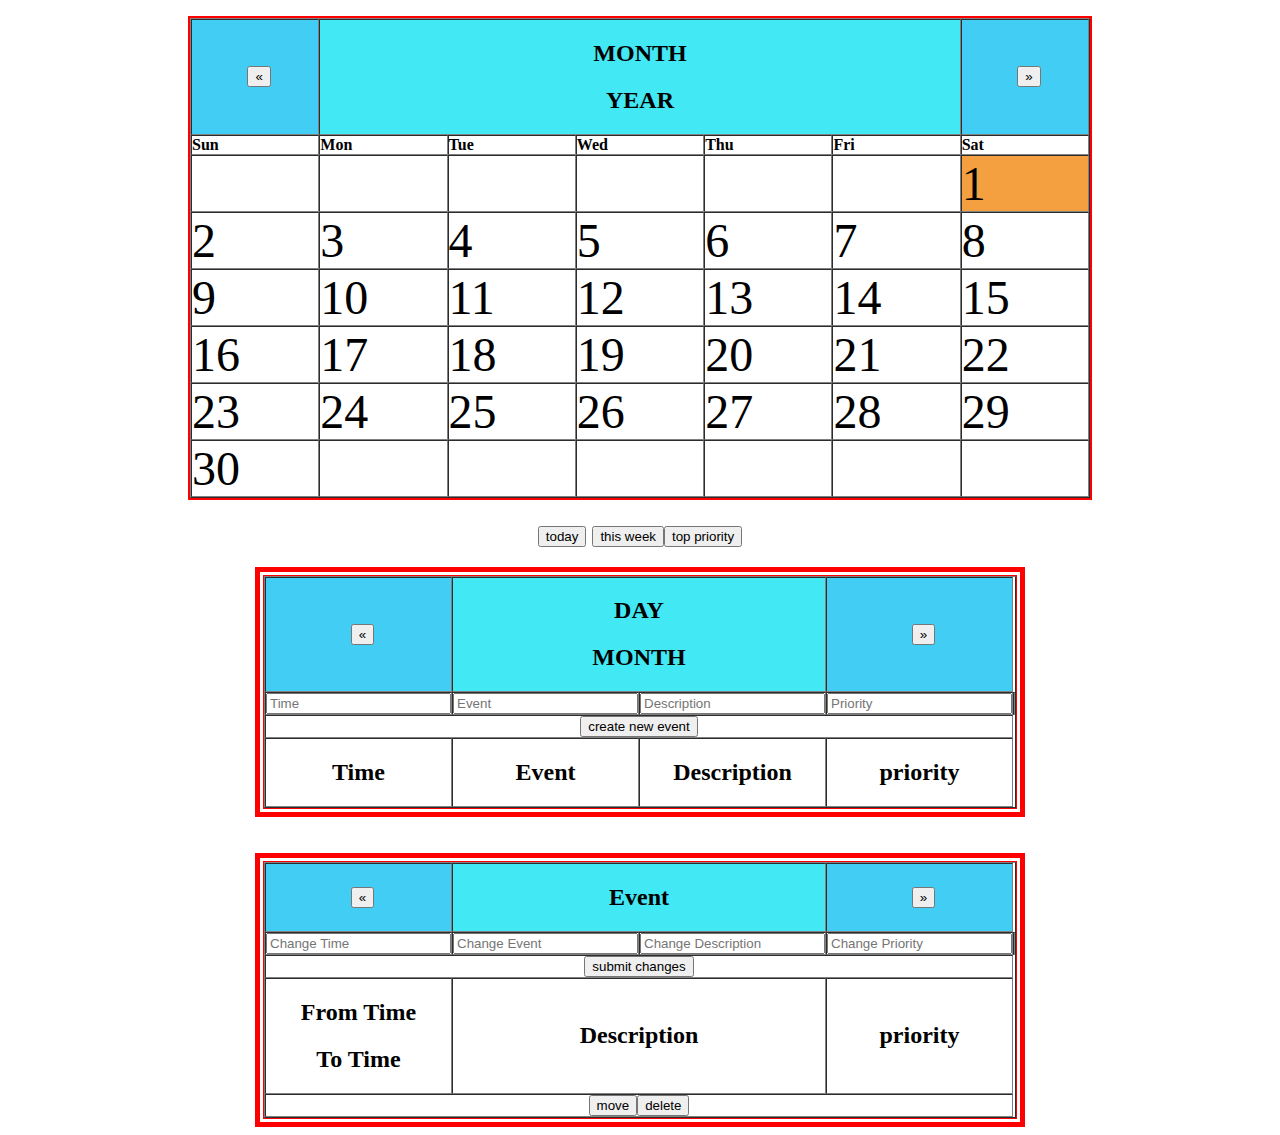
==== index.html @ e5d549a8 "Merge branch 'master' of github.com:rgarza7/carpediem_frontend" ====
<!DOCTYPE html>
<html lang="en" dir="ltr">
  <head>
    <meta charset="utf-8">
    <title>CarpeDiem</title>
    <script src="src/index.js" charset="utf-8"></script>
  </head>
    <ul id="events">
    </ul>
  </head>
  <body>

  </body>
</html>

<table border='1'  bordercolor='red' cellspacing='0' cellpadding='0' align=center >
  <tr>
    <td>
      <table cellspacing='0' cellpadding='0' align=center  border='1' width='900'>
        <td  align=center bgcolor='#41cdf4'>  
          <button id = "back">«</button>
        </td>
        <td colspan=5 align=center bgcolor='#42e8f4'>
          <font size='3'>
            <h2 id = "month">MONTH</h2>
            <h2 id = "year">YEAR</h2>
        </td>
        <td  align=center bgcolor='#41cdf4'> 
          <button id = "forward">»</button>
        </td>
  </tr>

      <tr>
        <td>
          <font size='3'>
            <b>Sun</b>
          </font>
        </td>
        <td>
          <font size='3' >
            <b>Mon</b>
          </font>
        </td>
        <td>
          <font size='3'>
            <b>Tue</b>
          </font>
        </td>
        <td>
          <font size='3'>
            <b>Wed</b>
          </font>
        </td>
        <td>
          <font size='3'>
            <b>Thu</b>
          </font>
        </td>
        <td>
          <font size='3'>
            <b>Fri</b>
          </font>
        </td>
        <td>
          <font size='3'>
            <b>Sat</b>
          </font>
        </td>
      </tr>
      <tr>
        <td valign=top id = "first_sunday">
          <font size='50'> <br></font>
        </td>
        <td valign=top id = "first_monday"> 
          <font size='50'> <br></font>
        </td>
        <td valign=top id = "first_tuesday"> 
          <font size='50'> <br></font>
        </td>
        <td valign=top id = "first_wednesday"> 
          <font size='50'> <br></font>
        </td>
        <td valign=top id = "first_thursday">
          <font size='50'> <br></font>
        </td>
        <td valign=top id = "first_friday"> 
          <font size='50'> <br></font>
        </td>
        <td valign=top id = "first_saturday" bgcolor='#f4a041'>
          <font size='50'>1 <br></font>
        </td>
      </tr><tr>
        <td valign=top id = "second_sunday">
          <font size='50'>2 <br></font>
        </td>
        <td valign=top id = "second_monday">
          <font size='50'>3 <br></font>
        </td>
        <td valign=top id = "second_tuesday">
          <font size='50'>4 <br></font>
        </td>
        <td valign=top id = "second_wednesday">
          <font size='50'>5 <br></font>
        </td>
        <td valign=top id = "second_thursday">
          <font size='50'>6 <br></font>
        </td>
        <td valign=top id = "second_friday">
          <font size='50'>7 <br></font>
        </td>
        <td valign=top id = "second_saturday">
          <font size='50'>8 <br></font>
        </td>
      </tr>
      <tr>
        <td valign=top id = "third_sunday">
          <font size='50'>9<br></font>
        </td>
        <td valign=top id = "third_monday">
          <font size='50'>10 <br></font>
        </td>
      <td valign=top id = "third_tuesday">
        <font size='50'>11 <br></font>
        </td>
      <td valign=top id = "third_wednesday">
        <font size='50'>12 <br></font>
        </td>
      <td valign=top id = "third_thursday">
        <font size='50'>13 <br></font>
        </td>
      <td valign=top id = "third_friday">
        <font size='50'>14 <br></font>
        </td>
      <td valign=top id = "third_saturday">
        <font size='50'>15 <br></font>
        </td>
      </tr><tr>
        <td valign=top id = "fourth_sunday">
          <font size='50'>16<br></font>
        </td>
        <td valign=top id = "fourth_monday">
          <font size='50'>17 <br></font>
        </td>
        <td valign=top id = "fourth_tuesday">
          <font size='50'>18 <br></font>
        </td>
        <td valign=top id = "fourth_wednesday">
          <font size='50'>19 <br></font>
        </td>
        <td valign=top id = "fourth_thursday">
          <font size='50'>20 <br></font>
        </td>
        <td valign=top id = "fourth_friday">
          <font size='50'>21 <br></font>
        </td>
        <td valign=top id = "fourth_saturday">
          <font size='50'>22 <br></font>
        </td>
      </tr><tr>
        <td valign=top id = "fifth_sunday">
          <font size='50'>23 <br></font>
        </td>
        <td valign=top id = "fifth_monday">
          <font size='50'>24 <br></font>
        </td>
        <td valign=top id = "fifth_tuesday">
          <font size='50'>25 <br></font>
        </td>
        <td valign=top id = "fifth_wednesday">
          <font size='50'>26 <br></font>
        </td>
        <td valign=top id = "fifth_thursday">
          <font size='50'>27 <br></font>
        </td>
        <td valign=top id = "fifth_friday">
          <font size='50'>28 <br></font>
        </td>
        <td valign=top id = "fifth_saturday">
          <font size='50'>29 <br></font>
        </td>
      </tr>
      <tr>
        <td valign=top id = "sixth_sunday">
          <font size='50'>30 <br></font>
        </td>
        <td valign=top id = "sixth_monday">
        </td>
        <td valign=top id = "sixth_tuesday">
        </td>
        <td valign=top id = "sixth_wednesday">
        </td>
        <td valign=top id = "sixth_thursday">
        </td>
        <td valign=top id = "sixth_friday">
        </td>
        <td valign=top id = "sixth_saturday">
        </td>
      </tr>
      </table>
    </td>
  </tr>
</table>

<div align=center>
  <h2><button>today</button> <button>this week</button><button>top priority</button></h2>
  </div>

<!-- Day Table -->
<table border='5'  bordercolor='red' cellspacing='3' cellpadding='0' align=center >
  <tr>
    <td>
      <table cellspacing='0' cellpadding='0' align=center  border='1' width='500'>
        <td  align=center bgcolor='#41cdf4'>  
          <button>«</button>
        </td>
        <td colspan=3 align=center bgcolor='#42e8f4'>
          <font size='3'>
            <h2>DAY</h2>
            <h2>MONTH</h2>
        </td>
        <td  align=center bgcolor='#41cdf4'> 
          <button>»</button>
        </td>
   </tr>
   <form action="submit">
      <td> <input type="text" placeholder="Time">
      </input>
      </td>
      <td colspan=2> <input type="text" placeholder="Event">
      </input>
      </td>
      <td> <input type="datetime" placeholder="Description">
      </input>
      </td>
      <td align=center> <input type="text" colspan=.5 placeholder="Priority">
      </input>
      </td>
      <td>
    </td>
    </form>
    </tr>
    <tr><td align=center colspan=5><button>create new event</button></td></tr>
    <tr>
  <tr>
      <td align=center><h2>Time</h2></td>
          <td align=center><h2>Event</h2></td>

          <td align=center colspan=2><h2>Description</h2></td>
          <td align=center><h2>priority</h2></td>
        </tr>


      </table>
    </td>
  </tr>
</table>

<br>
<br>
<!-- Event Table  -->
<table border='5'  bordercolor='red' cellspacing='3' cellpadding='0' align=center >
    <tr>
      <td>
        <table cellspacing='0' cellpadding='0' align=center  border='1' width='500'>
          <td  align=center bgcolor='#41cdf4'>  
            <button>«</button>
          </td>
          <td colspan=3 align=center bgcolor='#42e8f4'>
            <font size='3'>
              <h2>Event</h2>
          </td>
          <td  align=center bgcolor='#41cdf4'> 
            <button>»</button>
          </td>
     </tr>
     <form action="submit">
        <td> <input type="text" placeholder="Change Time">
        </input>
        </td>
        <td colspan=2> <input type="text" placeholder="Change Event">
        </input>
        </td>
        <td> <input type="datetime" placeholder="Change Description">
        </input>
        </td>
        <td align=center> <input type="text" colspan=.5 placeholder="Change Priority">
        </input>
        </td>
        <td>
      </td>
      </form>
      </tr>
      <tr><td align=center colspan=5><button>submit changes</button></td></tr>
      <tr>
    <tr>
        <td align=center><h2>From Time</h2><h2>To Time</h2></td>
            
            
            <td align=center colspan=3><h2>Description</h2></td>
            <td align=center><h2>priority</h2></td>
          </tr>
          <tr><td align=center colspan=5><button>move</button><button>delete</button></td></tr>
          
        </table>
      </td>
    </tr>
  </table>
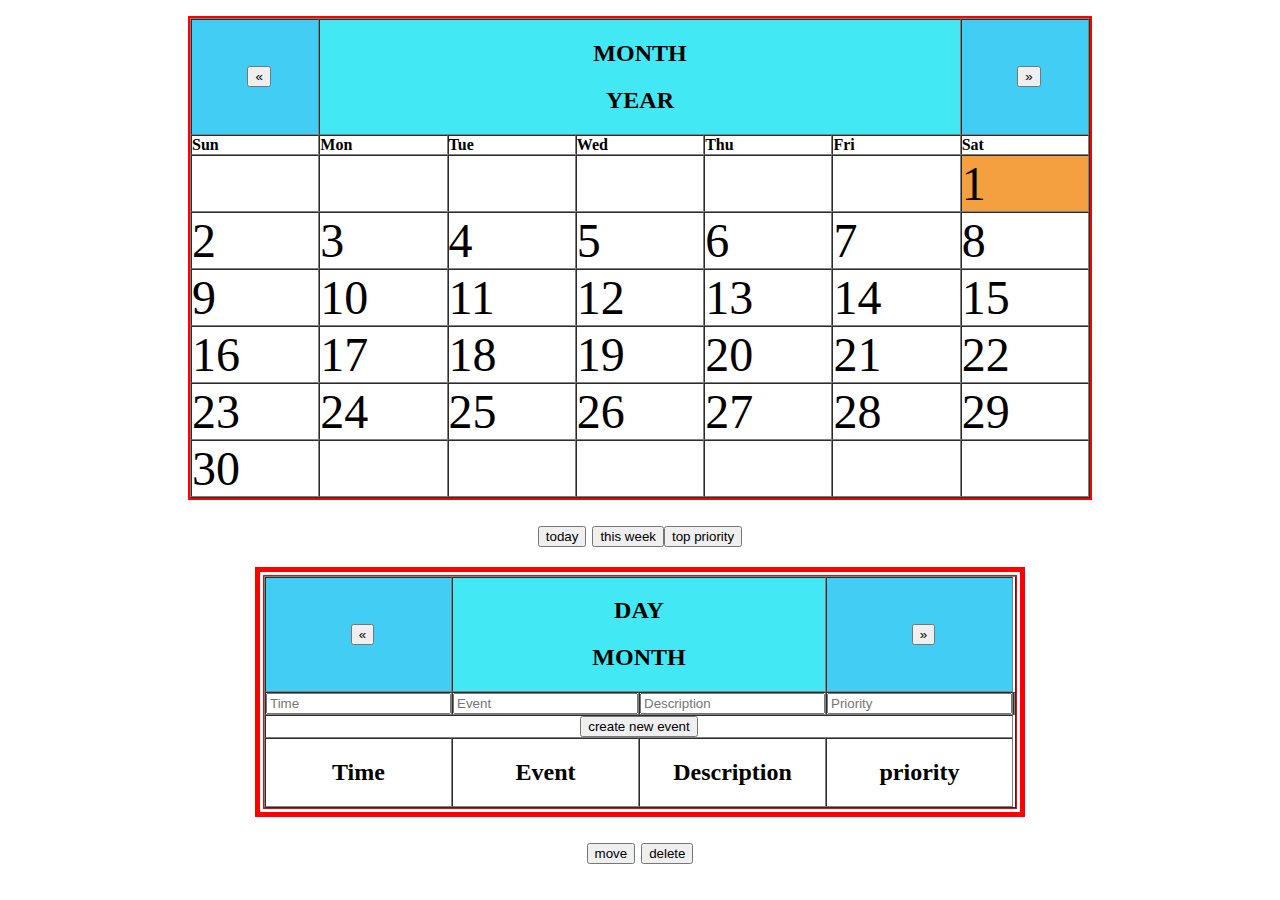
==== commit fbcfdc3a: "added more ids" ====
--- a/index.html
+++ b/index.html
@@ -22,8 +22,8 @@
         </td>
         <td colspan=5 align=center bgcolor='#42e8f4'>
           <font size='3'>
-            <h2 id = "month">MONTH</h2>
-            <h2 id = "year">YEAR</h2>
+            <h2 id = "calendar_month">MONTH</h2>
+            <h2 id = "calendar_year">YEAR</h2>
         </td>
         <td  align=center bgcolor='#41cdf4'> 
           <button id = "forward">»</button>
@@ -202,7 +202,7 @@
 </table>
 
 <div align=center>
-  <h2><button>today</button> <button>this week</button><button>top priority</button></h2>
+  <h2><button id = "today_button">today</button> <button id = "this_week_button">this week</button><button id = "top_priority_button">top priority</button></h2>
   </div>
 
 <!-- Day Table -->
@@ -215,8 +215,8 @@
         </td>
         <td colspan=3 align=center bgcolor='#42e8f4'>
           <font size='3'>
-            <h2>DAY</h2>
-            <h2>MONTH</h2>
+            <h2 id = "event_day">DAY</h2>
+            <h2 id = "event_month">MONTH</h2>
         </td>
         <td  align=center bgcolor='#41cdf4'> 
           <button>»</button>
@@ -254,56 +254,6 @@
     </td>
   </tr>
 </table>
-
-<br>
-<br>
-<!-- Event Table  -->
-<table border='5'  bordercolor='red' cellspacing='3' cellpadding='0' align=center >
-    <tr>
-      <td>
-        <table cellspacing='0' cellpadding='0' align=center  border='1' width='500'>
-          <td  align=center bgcolor='#41cdf4'>  
-            <button>«</button>
-          </td>
-          <td colspan=3 align=center bgcolor='#42e8f4'>
-            <font size='3'>
-              <h2>Event</h2>
-          </td>
-          <td  align=center bgcolor='#41cdf4'> 
-            <button>»</button>
-          </td>
-     </tr>
-     <form action="submit">
-        <td> <input type="text" placeholder="Change Time">
-        </input>
-        </td>
-        <td colspan=2> <input type="text" placeholder="Change Event">
-        </input>
-        </td>
-        <td> <input type="datetime" placeholder="Change Description">
-        </input>
-        </td>
-        <td align=center> <input type="text" colspan=.5 placeholder="Change Priority">
-        </input>
-        </td>
-        <td>
-      </td>
-      </form>
-      </tr>
-      <tr><td align=center colspan=5><button>submit changes</button></td></tr>
-      <tr>
-    <tr>
-        <td align=center><h2>From Time</h2><h2>To Time</h2></td>
-            
-            
-            <td align=center colspan=3><h2>Description</h2></td>
-            <td align=center><h2>priority</h2></td>
-          </tr>
-          <tr><td align=center colspan=5><button>move</button><button>delete</button></td></tr>
-          
-        </table>
-      </td>
-    </tr>
-  </table>
-  
-
+<div align=center>
+<h2><button>move</button> <button>delete</button></h2>
+</div>
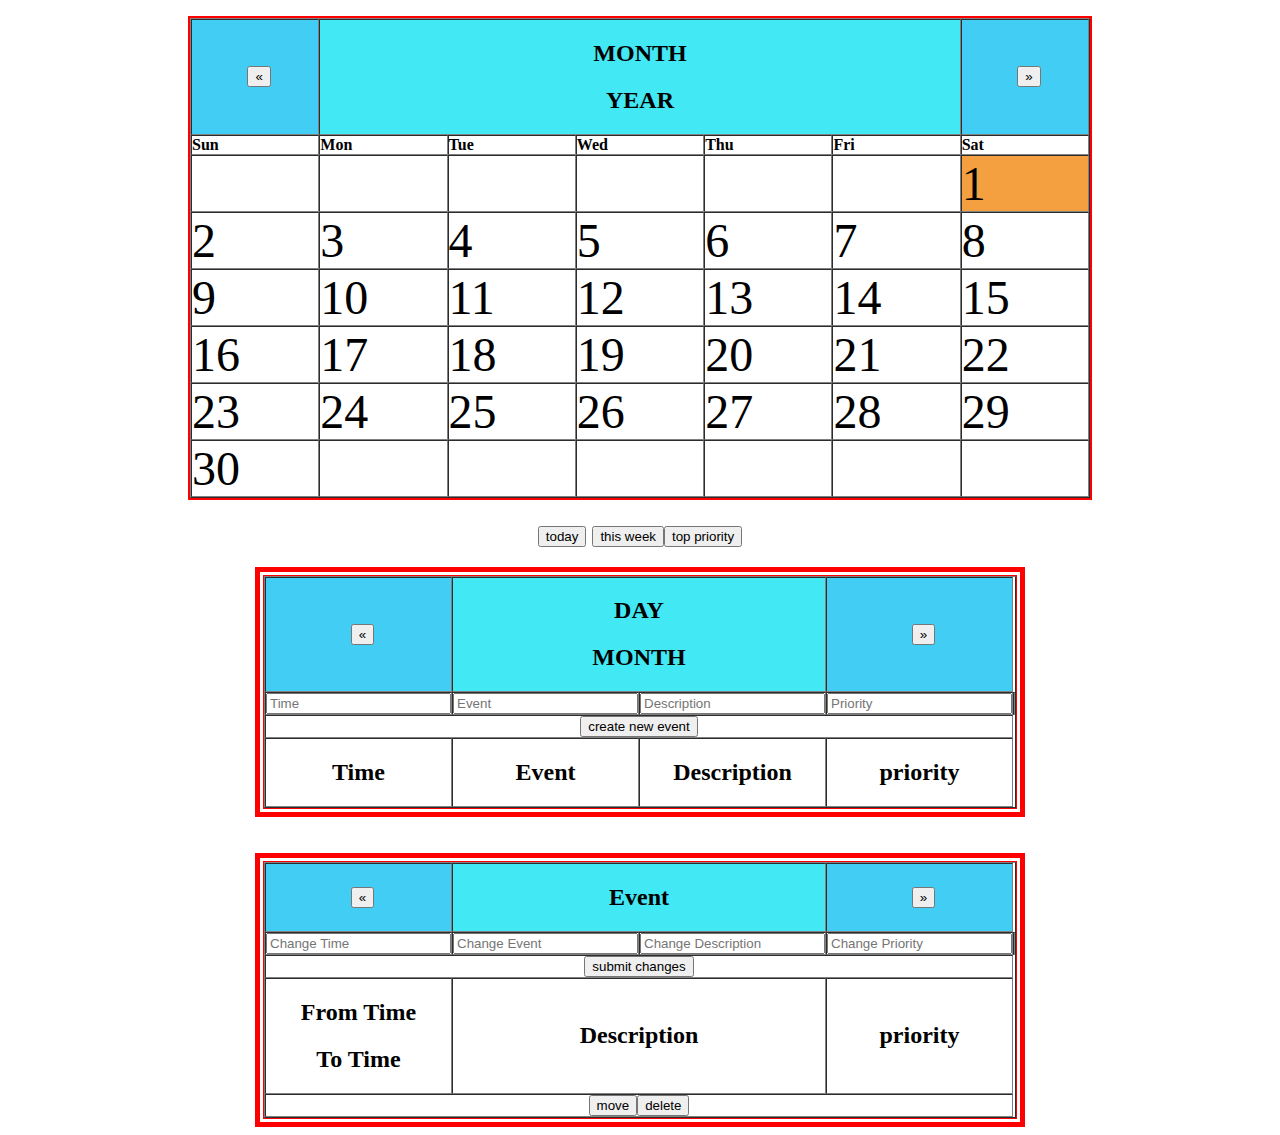
==== commit 32ec89a8: "Merge branch 'master' of github.com:rgarza7/carpediem_frontend" ====
--- a/index.html
+++ b/index.html
@@ -254,6 +254,56 @@
     </td>
   </tr>
 </table>
-<div align=center>
-<h2><button>move</button> <button>delete</button></h2>
-</div>
+
+<br>
+<br>
+<!-- Event Table  -->
+<table border='5'  bordercolor='red' cellspacing='3' cellpadding='0' align=center >
+    <tr>
+      <td>
+        <table cellspacing='0' cellpadding='0' align=center  border='1' width='500'>
+          <td  align=center bgcolor='#41cdf4'>  
+            <button>«</button>
+          </td>
+          <td colspan=3 align=center bgcolor='#42e8f4'>
+            <font size='3'>
+              <h2>Event</h2>
+          </td>
+          <td  align=center bgcolor='#41cdf4'> 
+            <button>»</button>
+          </td>
+     </tr>
+     <form action="submit">
+        <td> <input type="text" placeholder="Change Time">
+        </input>
+        </td>
+        <td colspan=2> <input type="text" placeholder="Change Event">
+        </input>
+        </td>
+        <td> <input type="datetime" placeholder="Change Description">
+        </input>
+        </td>
+        <td align=center> <input type="text" colspan=.5 placeholder="Change Priority">
+        </input>
+        </td>
+        <td>
+      </td>
+      </form>
+      </tr>
+      <tr><td align=center colspan=5><button>submit changes</button></td></tr>
+      <tr>
+    <tr>
+        <td align=center><h2>From Time</h2><h2>To Time</h2></td>
+            
+            
+            <td align=center colspan=3><h2>Description</h2></td>
+            <td align=center><h2>priority</h2></td>
+          </tr>
+          <tr><td align=center colspan=5><button>move</button><button>delete</button></td></tr>
+          
+        </table>
+      </td>
+    </tr>
+  </table>
+  
+
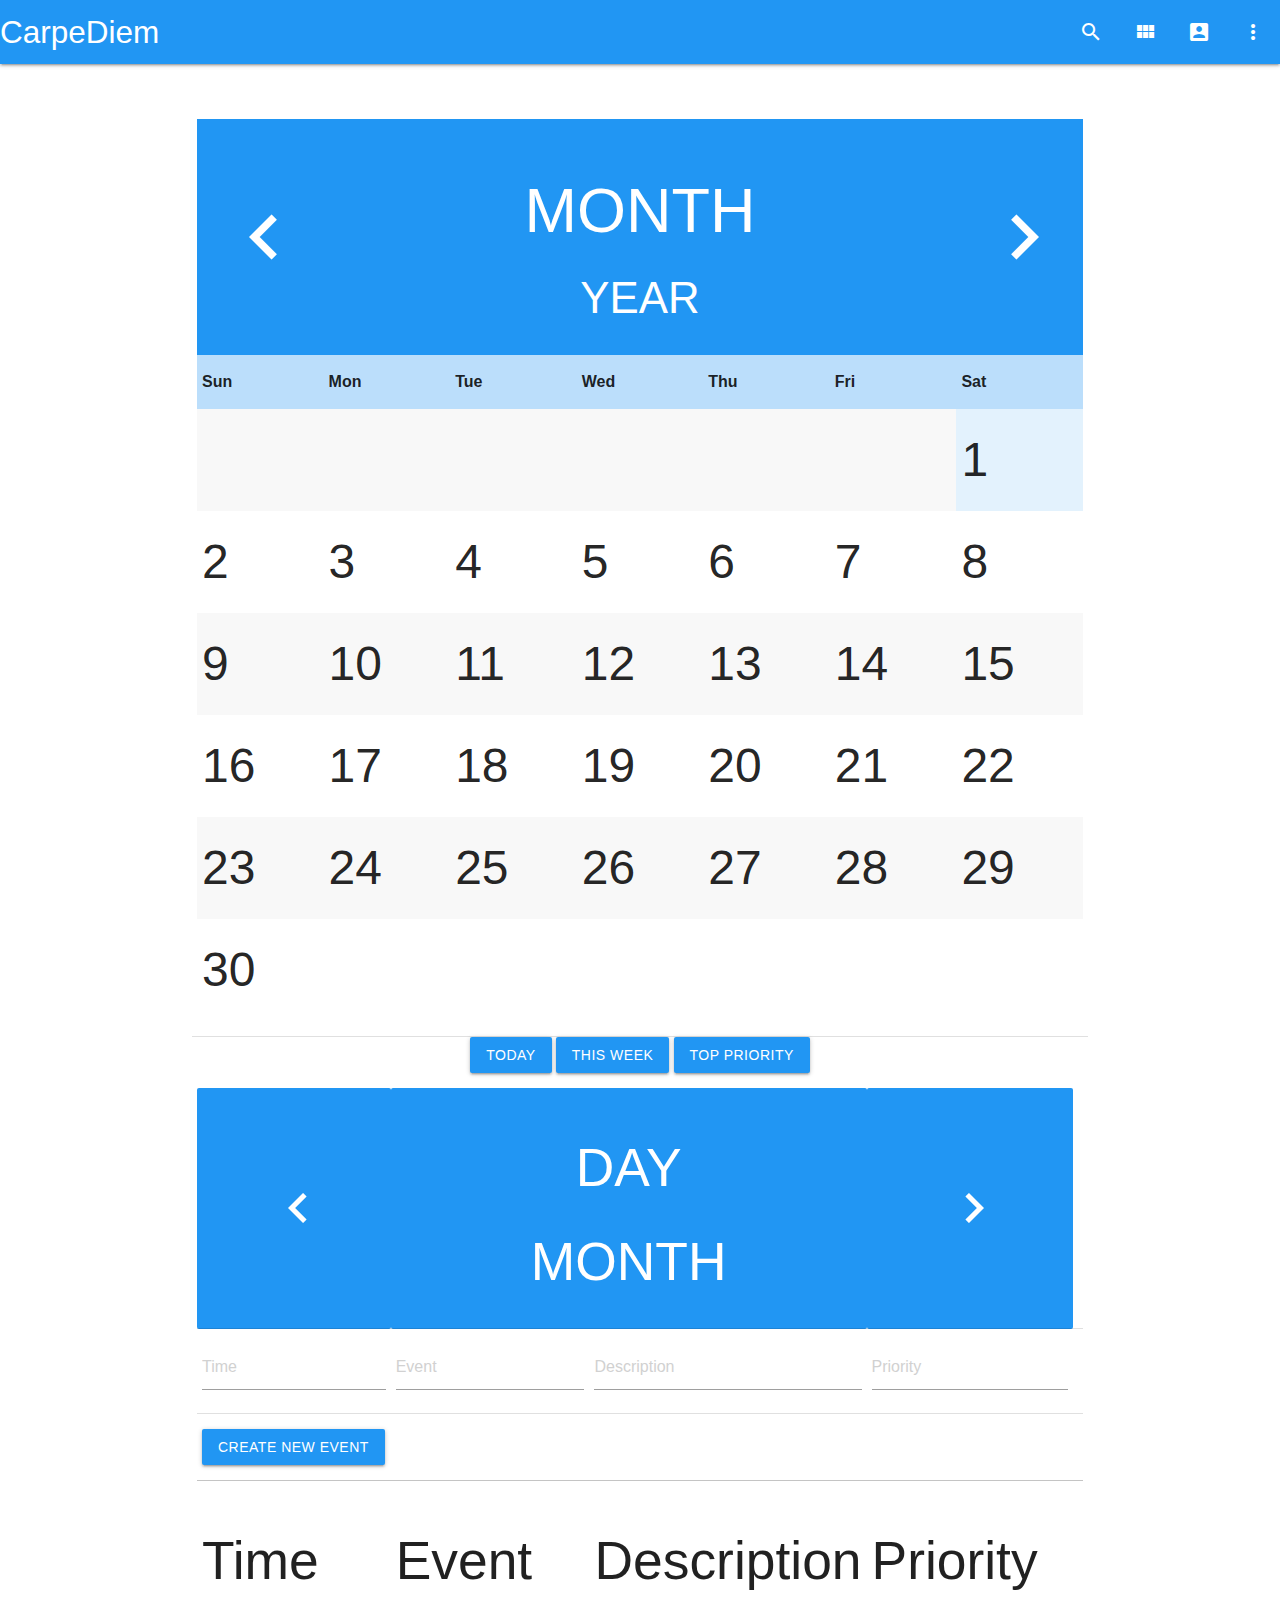
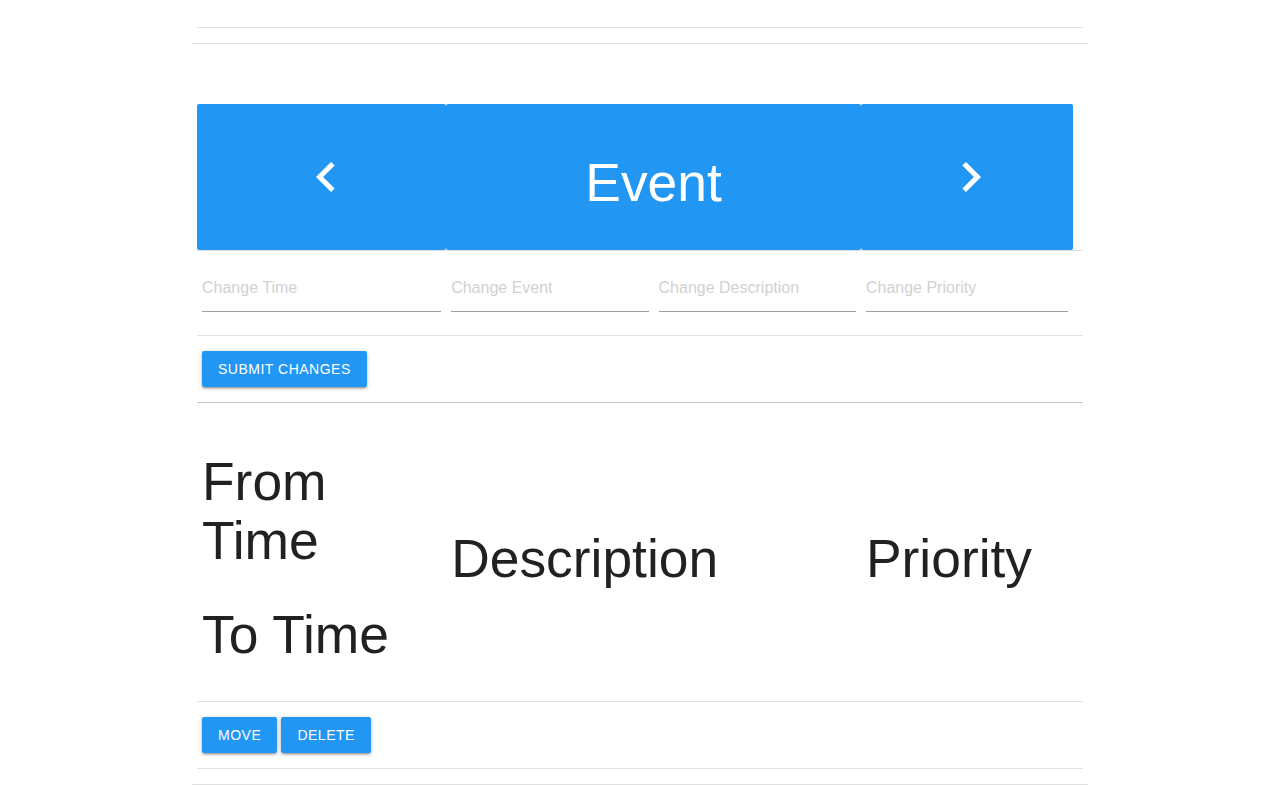
==== commit 03937e7c: "added materialize to tables & buttons" ====
--- a/index.html
+++ b/index.html
@@ -4,33 +4,52 @@
     <meta charset="utf-8">
     <title>CarpeDiem</title>
     <script src="src/index.js" charset="utf-8"></script>
+    <!-- Compiled and minified CSS -->
+    <link rel="stylesheet" href="https://cdnjs.cloudflare.com/ajax/libs/materialize/1.0.0/css/materialize.min.css">
+
+    <!-- Compiled and minified JavaScript -->
+    <script src="https://cdnjs.cloudflare.com/ajax/libs/materialize/1.0.0/js/materialize.min.js"></script>
+
+    <!--Import Google Icon Font-->
+    <link href="https://fonts.googleapis.com/icon?family=Material+Icons" rel="stylesheet">
+
+    <!-- CSS Style Sheet -->
+    <link rel="stylesheet" type="text/css" href="css/main.css">
   </head>
-    <ul id="events">
-    </ul>
-  </head>
-  <body>
-
-  </body>
-</html>
-
-<table border='1'  bordercolor='red' cellspacing='0' cellpadding='0' align=center >
+  <body class="main">
+  <!-- start nav bar -->
+  <nav>
+    <div class="nav-wrapper blue">
+      <a href="#!" class="brand-logo">CarpeDiem</a>
+      <ul class="right hide-on-med-and-down">
+        <li><a href="#"><i class="material-icons">search</i></a></li>
+        <li><a href="#"><i class="material-icons">view_module</i></a></li>
+        <li><a href="#"><i class="material-icons">account_box</i></a></li>
+        <li><a href="#"><i class="material-icons">more_vert</i></a></li>
+      </ul>
+    </div>
+  </nav>
+
+  <!-- end nav bar -->
+<div class="container">
+<table border=1 cellspacing='0' cellpadding='0' align=center>
   <tr>
     <td>
-      <table cellspacing='0' cellpadding='0' align=center  border='1' width='900'>
-        <td  align=center bgcolor='#41cdf4'>  
-          <button id = "back">«</button>
-        </td>
-        <td colspan=5 align=center bgcolor='#42e8f4'>
-          <font size='3'>
-            <h2 id = "calendar_month">MONTH</h2>
-            <h2 id = "calendar_year">YEAR</h2>
-        </td>
-        <td  align=center bgcolor='#41cdf4'> 
-          <button id = "forward">»</button>
+      <table class="table1 striped" cellspacing='0' cellpadding='0' align=center  border='1'>
+        <td class="blue center-align">  
+          <i id="calendar_left" class="material-icons large white-text waves-effect waves-light">chevron_left</i>
+        </td>
+        <td colspan=5 class="blue white-text" >
+          <font size='3'>
+            <h1 id = "calendar_month" class="center-align">MONTH</h1>
+            <h3 id = "calendar_year" class="center-align">YEAR</h3>
+        </td>
+        <td class="blue center-align"> 
+          <i id="calendar_right" class="material-icons large white-text waves-effect waves-light">chevron_right</i>
         </td>
   </tr>
 
-      <tr>
+      <tr class="blue lighten-4">
         <td>
           <font size='3'>
             <b>Sun</b>
@@ -68,7 +87,7 @@
         </td>
       </tr>
       <tr>
-        <td valign=top id = "first_sunday">
+        <td valign=top id="first_sunday">
           <font size='50'> <br></font>
         </td>
         <td valign=top id = "first_monday"> 
@@ -86,7 +105,7 @@
         <td valign=top id = "first_friday"> 
           <font size='50'> <br></font>
         </td>
-        <td valign=top id = "first_saturday" bgcolor='#f4a041'>
+        <td valign=top id = "first_saturday" class="blue lighten-5">
           <font size='50'>1 <br></font>
         </td>
       </tr><tr>
@@ -202,24 +221,29 @@
 </table>
 
 <div align=center>
-  <h2><button id = "today_button">today</button> <button id = "this_week_button">this week</button><button id = "top_priority_button">top priority</button></h2>
+  <a href="#" class="waves-effect waves-light btn blue" id = "calendar_today_button">today</a>
+  <a href="#" class="waves-effect waves-light btn blue" id = "calendar_week_button">this week</a>
+  <a href="#" class="waves-effect waves-light btn blue" id = "calendar_priority_button">top priority</a>
   </div>
+</div>
+
 
 <!-- Day Table -->
+<div class="container">
 <table border='5'  bordercolor='red' cellspacing='3' cellpadding='0' align=center >
   <tr>
     <td>
       <table cellspacing='0' cellpadding='0' align=center  border='1' width='500'>
-        <td  align=center bgcolor='#41cdf4'>  
-          <button>«</button>
-        </td>
-        <td colspan=3 align=center bgcolor='#42e8f4'>
-          <font size='3'>
-            <h2 id = "event_day">DAY</h2>
-            <h2 id = "event_month">MONTH</h2>
-        </td>
-        <td  align=center bgcolor='#41cdf4'> 
-          <button>»</button>
+        <td class="blue center-align">  
+          <i id="day_table_back" class="material-icons medium white-text waves-effect waves-light">chevron_left</i>
+        </td>
+        <td colspan=3 align=center class="blue white-text">
+          <font size='3'>
+            <h2 id = "day_table_day" class="center-align">DAY</h2>
+            <h2 id = "day_table_month" class="center-align">MONTH</h2>
+        </td>
+        <td class="blue center-align"> 
+          <i id="day_table_forward" class="material-icons medium white-text waves-effect waves-light">chevron_right</i>
         </td>
    </tr>
    <form action="submit">
@@ -239,14 +263,15 @@
     </td>
     </form>
     </tr>
-    <tr><td align=center colspan=5><button>create new event</button></td></tr>
+    <tr><td align=center colspan=5>
+      <a href="#" class="waves-effect waves-light btn blue" id = "day_table_new_event_button">create new event</a></td></tr>
     <tr>
   <tr>
-      <td align=center><h2>Time</h2></td>
-          <td align=center><h2>Event</h2></td>
-
-          <td align=center colspan=2><h2>Description</h2></td>
-          <td align=center><h2>priority</h2></td>
+      <td align=center><h2 id = "day_table_time">Time</h2></td>
+          <td align=center><h2 id = "day_table_event">Event</h2></td>
+
+          <td align=center colspan=2><h2 id = "day_table_description">Description</h2></td>
+          <td align=center><h2 id = "day_table_priority">Priority</h2></td>
         </tr>
 
 
@@ -254,23 +279,24 @@
     </td>
   </tr>
 </table>
-
+</div>
 <br>
 <br>
 <!-- Event Table  -->
+<div class="container">
 <table border='5'  bordercolor='red' cellspacing='3' cellpadding='0' align=center >
     <tr>
       <td>
-        <table cellspacing='0' cellpadding='0' align=center  border='1' width='500'>
-          <td  align=center bgcolor='#41cdf4'>  
-            <button>«</button>
+        <table cellspacing='0' cellpadding='0' align=center  border='1' width='500' >
+          <td class="blue center-align">  
+            <i id="event_table_back" class="material-icons medium white-text waves-effect waves-light">chevron_left</i>
           </td>
-          <td colspan=3 align=center bgcolor='#42e8f4'>
+          <td colspan=3 align=center class="blue white-text center-align">
             <font size='3'>
-              <h2>Event</h2>
+              <h2 id="event_table_event">Event</h2>
           </td>
-          <td  align=center bgcolor='#41cdf4'> 
-            <button>»</button>
+          <td class="blue center-align"> 
+            <i id="event_table_forward" class="material-icons medium white-text waves-effect waves-light">chevron_right</i>
           </td>
      </tr>
      <form action="submit">
@@ -290,20 +316,26 @@
       </td>
       </form>
       </tr>
-      <tr><td align=center colspan=5><button>submit changes</button></td></tr>
+      <tr><td align=center colspan=5>
+        <a href="#" class="waves-effect waves-light btn blue" id="event_table_submit_button">submit changes</a></td></tr>
       <tr>
     <tr>
-        <td align=center><h2>From Time</h2><h2>To Time</h2></td>
-            
-            
-            <td align=center colspan=3><h2>Description</h2></td>
-            <td align=center><h2>priority</h2></td>
+        <td align=center><h2 id = "event_table_from_time">From Time</h2>
+                         <h2 id = "event_table_to_time">To Time</h2></td>
+
+
+            <td align=center colspan=3><h2 id = "event_table_description">Description</h2></td>
+            <td align=center><h2 id = "event_table_priority">Priority</h2></td>
           </tr>
-          <tr><td align=center colspan=5><button>move</button><button>delete</button></td></tr>
-          
+          <tr><td align=center colspan=5>
+            <a href="#" class="waves-effect waves-light btn blue" id="event_table_move">move</a>
+            <a href="#" class="waves-effect waves-light btn blue" id="event_table_delete">delete</a>
+          </td></tr>
+
         </table>
       </td>
     </tr>
   </table>
-  
-
+</div>
+</body>
+</html>
--- a/css/main.css
+++ b/css/main.css
@@ -0,0 +1,11 @@
+body {
+  background-color: ;
+}
+
+nav {
+  margin-bottom: 40px;
+}
+
+table.table1 {
+  table-layout: fixed;
+}
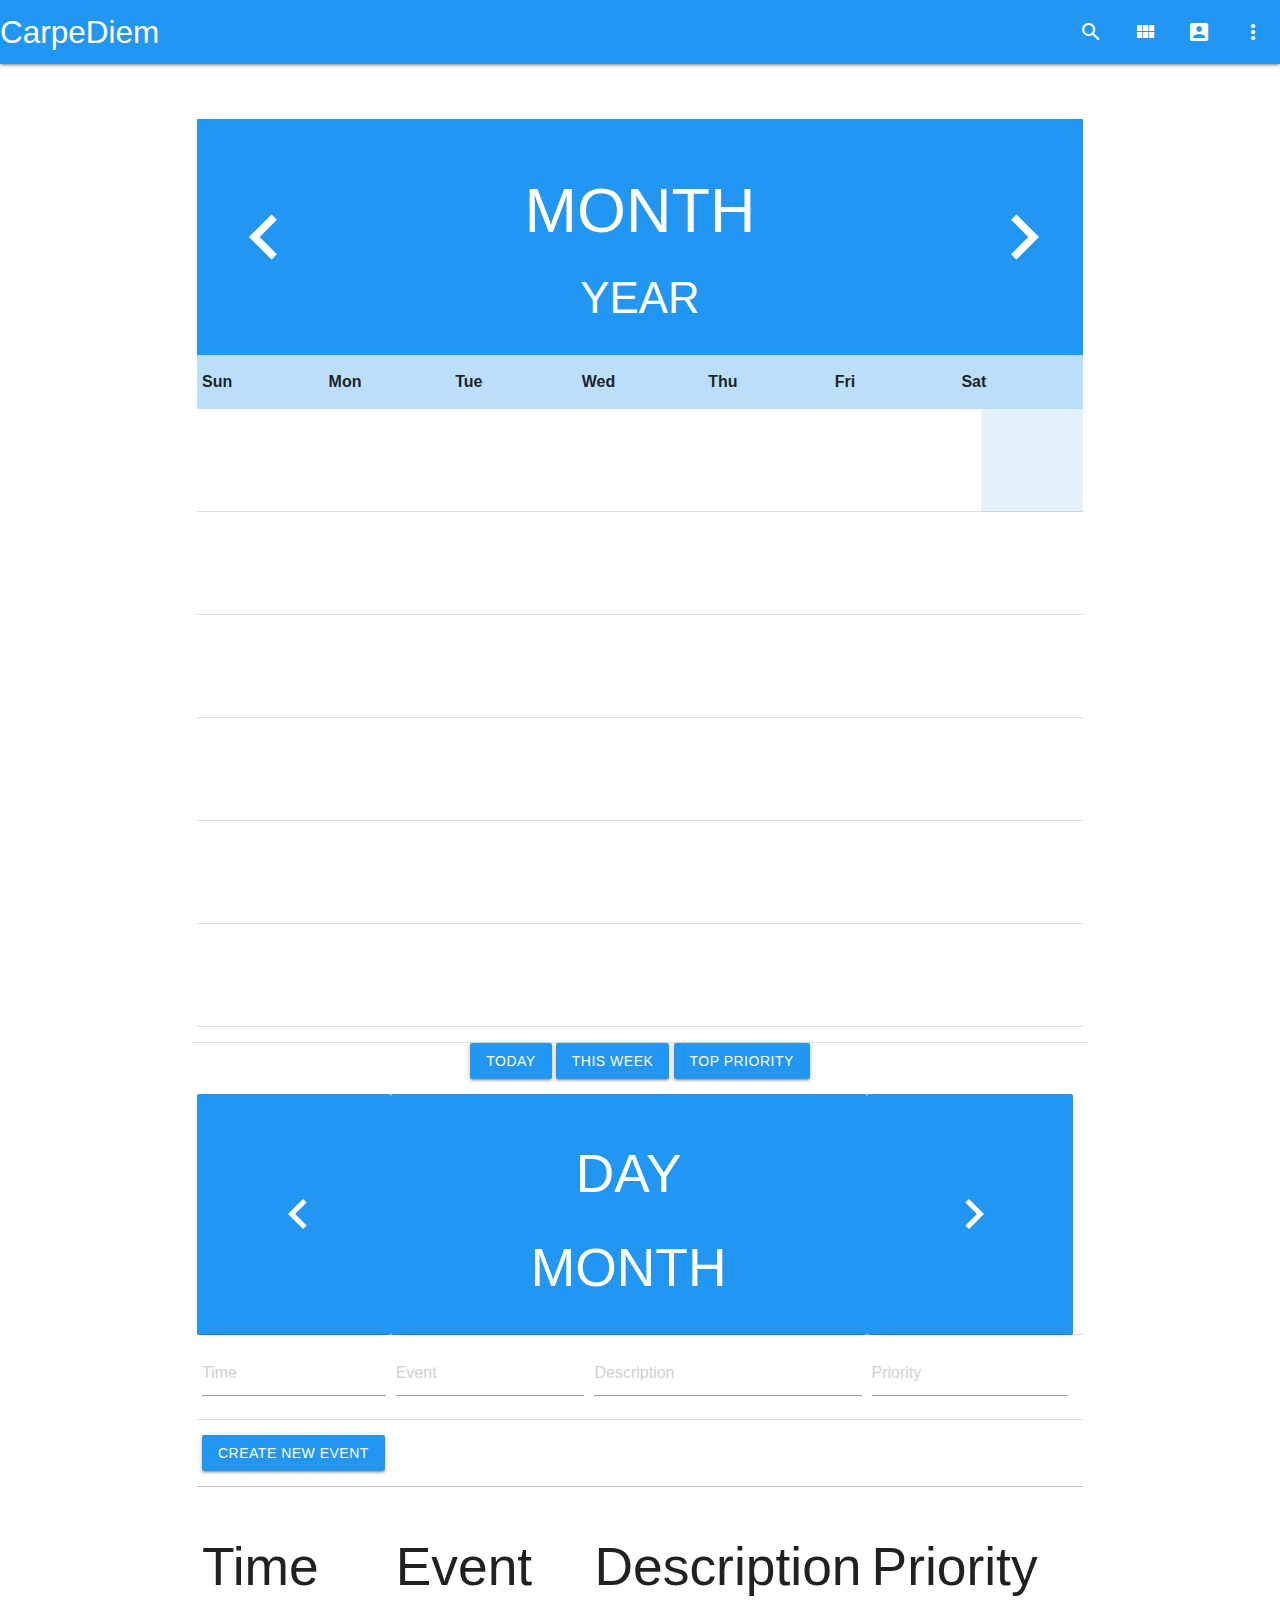
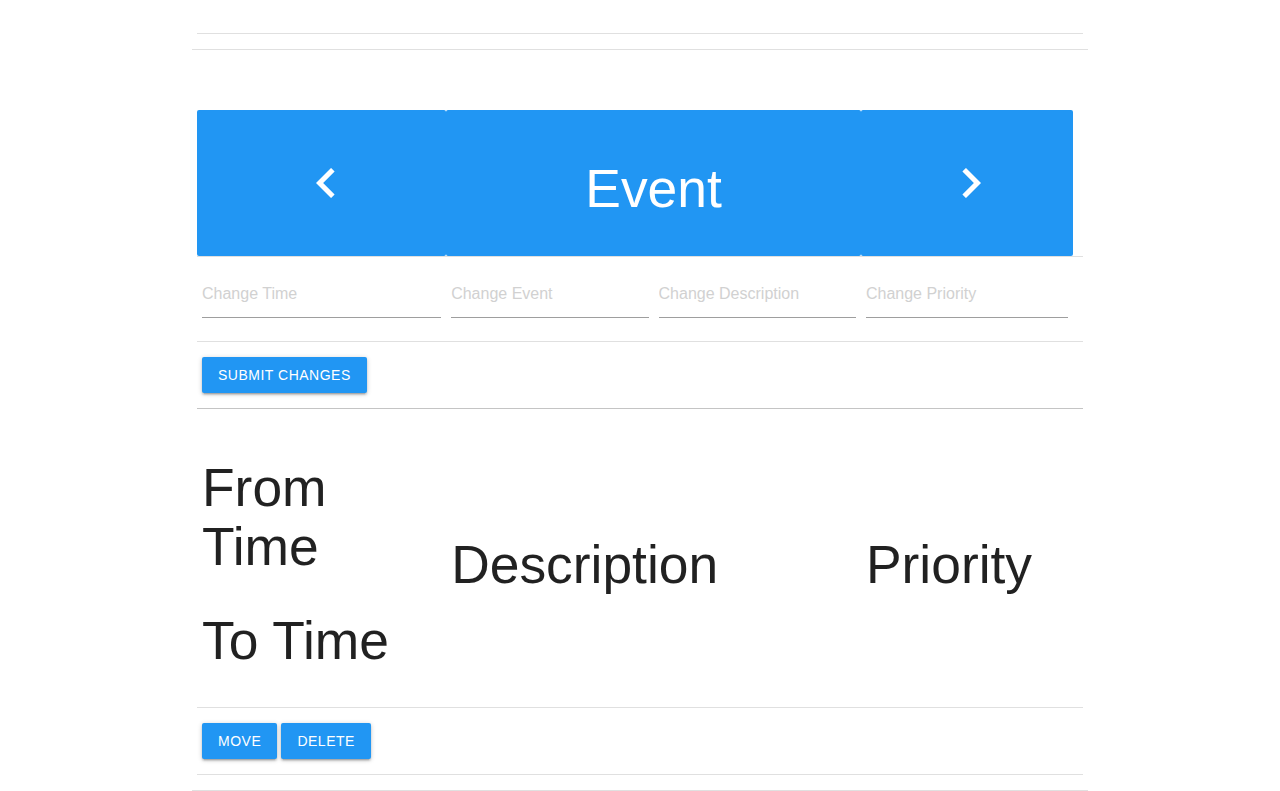
==== commit de703c9c: "numberedDays" ====
--- a/index.html
+++ b/index.html
@@ -19,7 +19,7 @@
   <body class="main">
   <!-- start nav bar -->
   <nav>
-    <div class="nav-wrapper blue">
+    <div class="nav-wrapper blue" id="nav-bar">
       <a href="#!" class="brand-logo">CarpeDiem</a>
       <ul class="right hide-on-med-and-down">
         <li><a href="#"><i class="material-icons">search</i></a></li>
@@ -31,7 +31,9 @@
   </nav>
 
   <!-- end nav bar -->
-<div class="container">
+
+  <!-- calendar -->
+<div class="container" id="calendar-table">
 <table border=1 cellspacing='0' cellpadding='0' align=center>
   <tr>
     <td>
@@ -86,7 +88,12 @@
           </font>
         </td>
       </tr>
-      <tr>
+
+
+       <!--numbered days sections -->
+<table data-id=1>
+      
+      <tr data-name="week-one">
         <td valign=top id="first_sunday">
           <font size='50'> <br></font>
         </td>
@@ -106,115 +113,125 @@
           <font size='50'> <br></font>
         </td>
         <td valign=top id = "first_saturday" class="blue lighten-5">
-          <font size='50'>1 <br></font>
-        </td>
-      </tr><tr>
+          <font size='50'> <br></font>
+        </td>
+      </tr>
+      <tr data-name="week-two">
         <td valign=top id = "second_sunday">
-          <font size='50'>2 <br></font>
+          <font size='50'> <br></font>
         </td>
         <td valign=top id = "second_monday">
-          <font size='50'>3 <br></font>
+          <font size='50'> <br></font>
         </td>
         <td valign=top id = "second_tuesday">
-          <font size='50'>4 <br></font>
+          <font size='50'> <br></font>
         </td>
         <td valign=top id = "second_wednesday">
-          <font size='50'>5 <br></font>
+          <font size='50'> <br></font>
         </td>
         <td valign=top id = "second_thursday">
-          <font size='50'>6 <br></font>
+          <font size='50'> <br></font>
         </td>
         <td valign=top id = "second_friday">
-          <font size='50'>7 <br></font>
+          <font size='50'> <br></font>
         </td>
         <td valign=top id = "second_saturday">
-          <font size='50'>8 <br></font>
-        </td>
-      </tr>
-      <tr>
+          <font size='50'> <br></font>
+        </td>
+      </tr>
+      <tr data-name="week-three">
         <td valign=top id = "third_sunday">
-          <font size='50'>9<br></font>
+          <font size='50'> <br></font>
         </td>
         <td valign=top id = "third_monday">
-          <font size='50'>10 <br></font>
+          <font size='50'> <br></font>
         </td>
       <td valign=top id = "third_tuesday">
-        <font size='50'>11 <br></font>
+        <font size='50'> <br></font>
         </td>
       <td valign=top id = "third_wednesday">
-        <font size='50'>12 <br></font>
+        <font size='50'> <br></font>
         </td>
       <td valign=top id = "third_thursday">
-        <font size='50'>13 <br></font>
+        <font size='50'> <br></font>
         </td>
       <td valign=top id = "third_friday">
-        <font size='50'>14 <br></font>
+        <font size='50'> <br></font>
         </td>
       <td valign=top id = "third_saturday">
-        <font size='50'>15 <br></font>
-        </td>
-      </tr><tr>
+        <font size='50'> <br></font>
+        </td>
+      </tr>
+      <tr data-name="week-four">
         <td valign=top id = "fourth_sunday">
-          <font size='50'>16<br></font>
+          <font size='50'><br></font>
         </td>
         <td valign=top id = "fourth_monday">
-          <font size='50'>17 <br></font>
+          <font size='50'> <br></font>
         </td>
         <td valign=top id = "fourth_tuesday">
-          <font size='50'>18 <br></font>
+          <font size='50'><br></font>
         </td>
         <td valign=top id = "fourth_wednesday">
-          <font size='50'>19 <br></font>
+          <font size='50'> <br></font>
         </td>
         <td valign=top id = "fourth_thursday">
-          <font size='50'>20 <br></font>
+          <font size='50'> <br></font>
         </td>
         <td valign=top id = "fourth_friday">
-          <font size='50'>21 <br></font>
+          <font size='50'> <br></font>
         </td>
         <td valign=top id = "fourth_saturday">
-          <font size='50'>22 <br></font>
-        </td>
-      </tr><tr>
+          <font size='50'> <br></font>
+        </td>
+      </tr>
+      <tr data-name="week-five">
         <td valign=top id = "fifth_sunday">
-          <font size='50'>23 <br></font>
+          <font size='50'> <br></font>
         </td>
         <td valign=top id = "fifth_monday">
-          <font size='50'>24 <br></font>
+          <font size='50'> <br></font>
         </td>
         <td valign=top id = "fifth_tuesday">
-          <font size='50'>25 <br></font>
+          <font size='50'> <br></font>
         </td>
         <td valign=top id = "fifth_wednesday">
-          <font size='50'>26 <br></font>
+          <font size='50'> <br></font>
         </td>
         <td valign=top id = "fifth_thursday">
-          <font size='50'>27 <br></font>
+          <font size='50'> <br></font>
         </td>
         <td valign=top id = "fifth_friday">
-          <font size='50'>28 <br></font>
+          <font size='50'> <br></font>
         </td>
         <td valign=top id = "fifth_saturday">
-          <font size='50'>29 <br></font>
-        </td>
-      </tr>
-      <tr>
+          <font size='50'> <br></font>
+        </td>
+      </tr>
+      <tr data-name="week-six">
         <td valign=top id = "sixth_sunday">
-          <font size='50'>30 <br></font>
+          <font size='50'> <br></font>
         </td>
         <td valign=top id = "sixth_monday">
+            <font size='50'> <br></font>
         </td>
         <td valign=top id = "sixth_tuesday">
+            <font size='50'> <br></font>
         </td>
         <td valign=top id = "sixth_wednesday">
+            <font size='50'> <br></font>
         </td>
         <td valign=top id = "sixth_thursday">
+            <font size='50'> <br></font>
         </td>
         <td valign=top id = "sixth_friday">
+            <font size='50'> <br></font>
         </td>
         <td valign=top id = "sixth_saturday">
-        </td>
-      </tr>
+            <font size='50'> <br></font>
+        </td>
+      </tr>
+    </table>
       </table>
     </td>
   </tr>
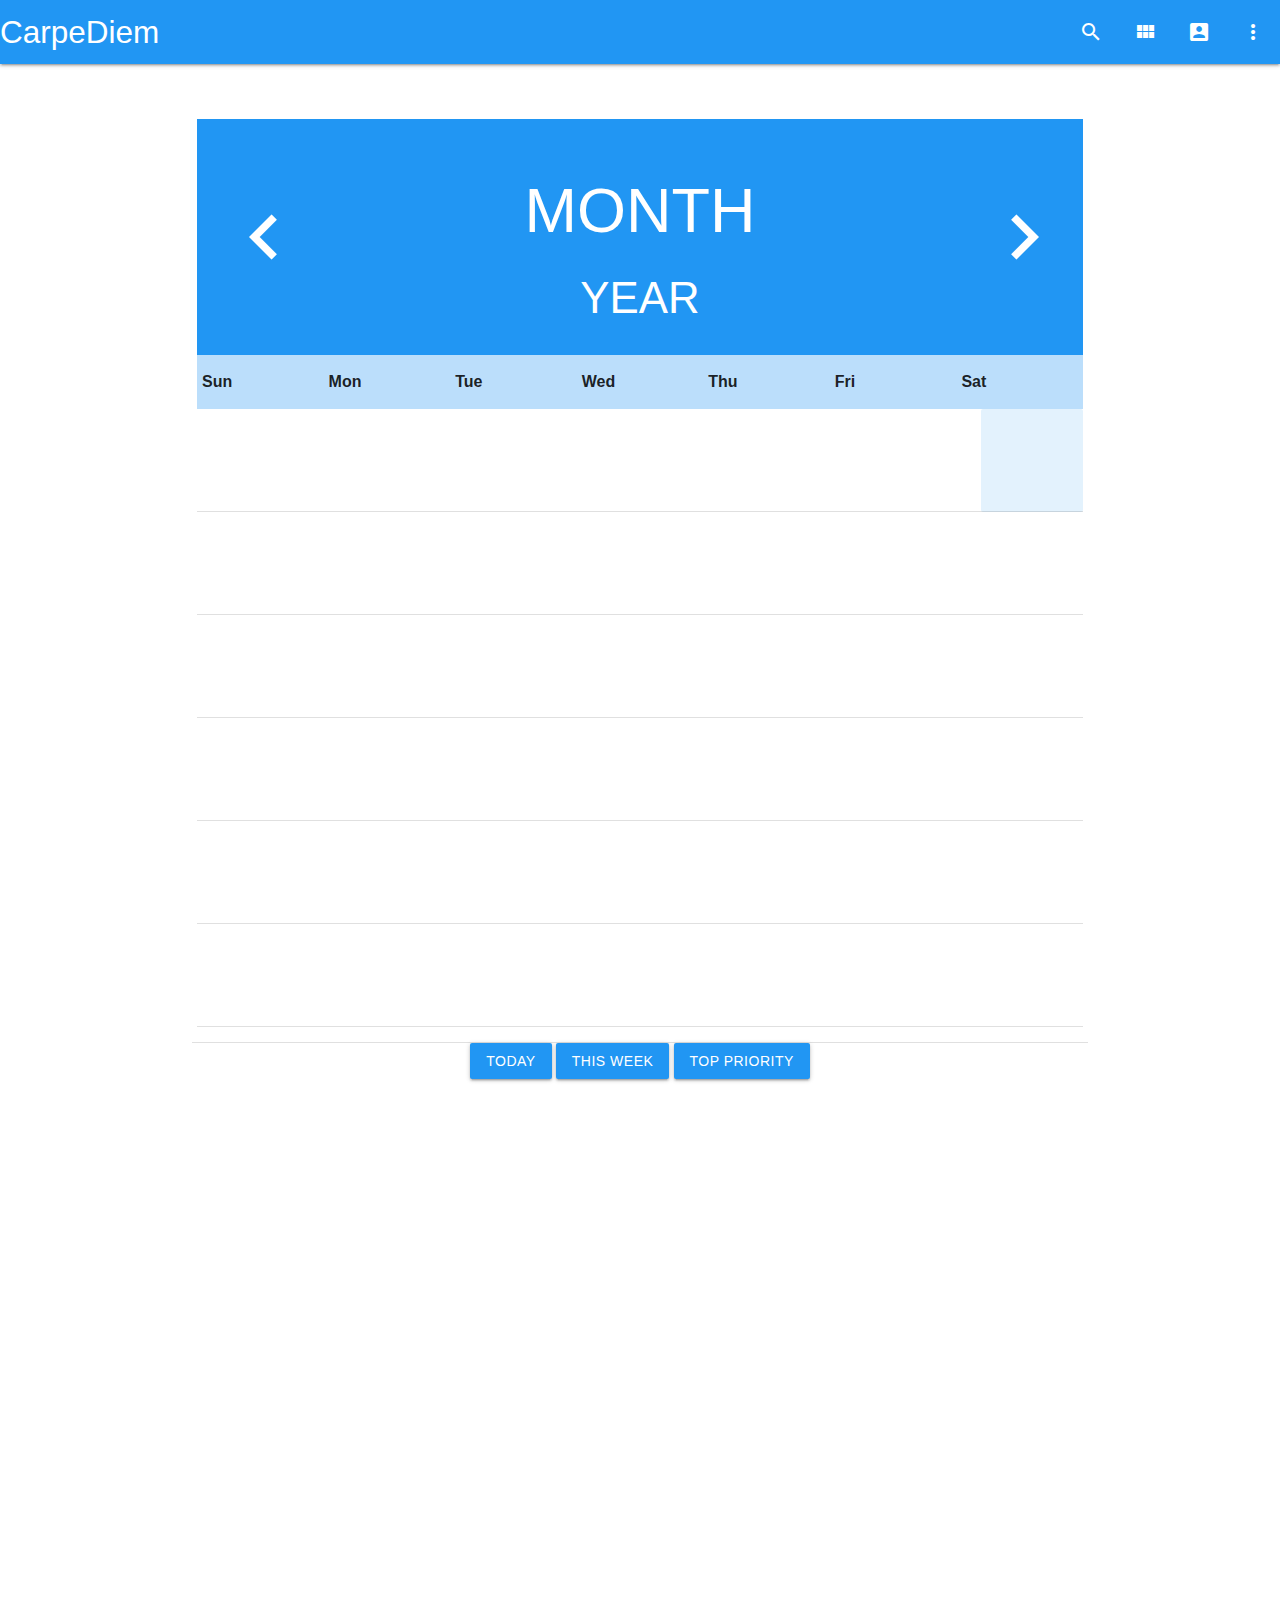
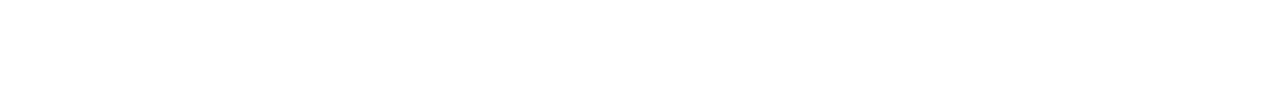
==== commit 6ad6fdac: "pageFadestoToday" ====
--- a/index.html
+++ b/index.html
@@ -31,6 +31,7 @@
   </nav>
 
   <!-- end nav bar -->
+  <div class="container" id=">container_container"></div>
 
   <!-- calendar -->
 <div class="container" id="calendar-table">
@@ -246,7 +247,7 @@
 
 
 <!-- Day Table -->
-<div class="container">
+<div class="container-table" style="opacity:0; display: ;">
 <table border='5'  bordercolor='red' cellspacing='3' cellpadding='0' align=center >
   <tr>
     <td>
@@ -300,7 +301,7 @@
 <br>
 <br>
 <!-- Event Table  -->
-<div class="container">
+<div class="container" style="opacity:0; display: none;">
 <table border='5'  bordercolor='red' cellspacing='3' cellpadding='0' align=center >
     <tr>
       <td>
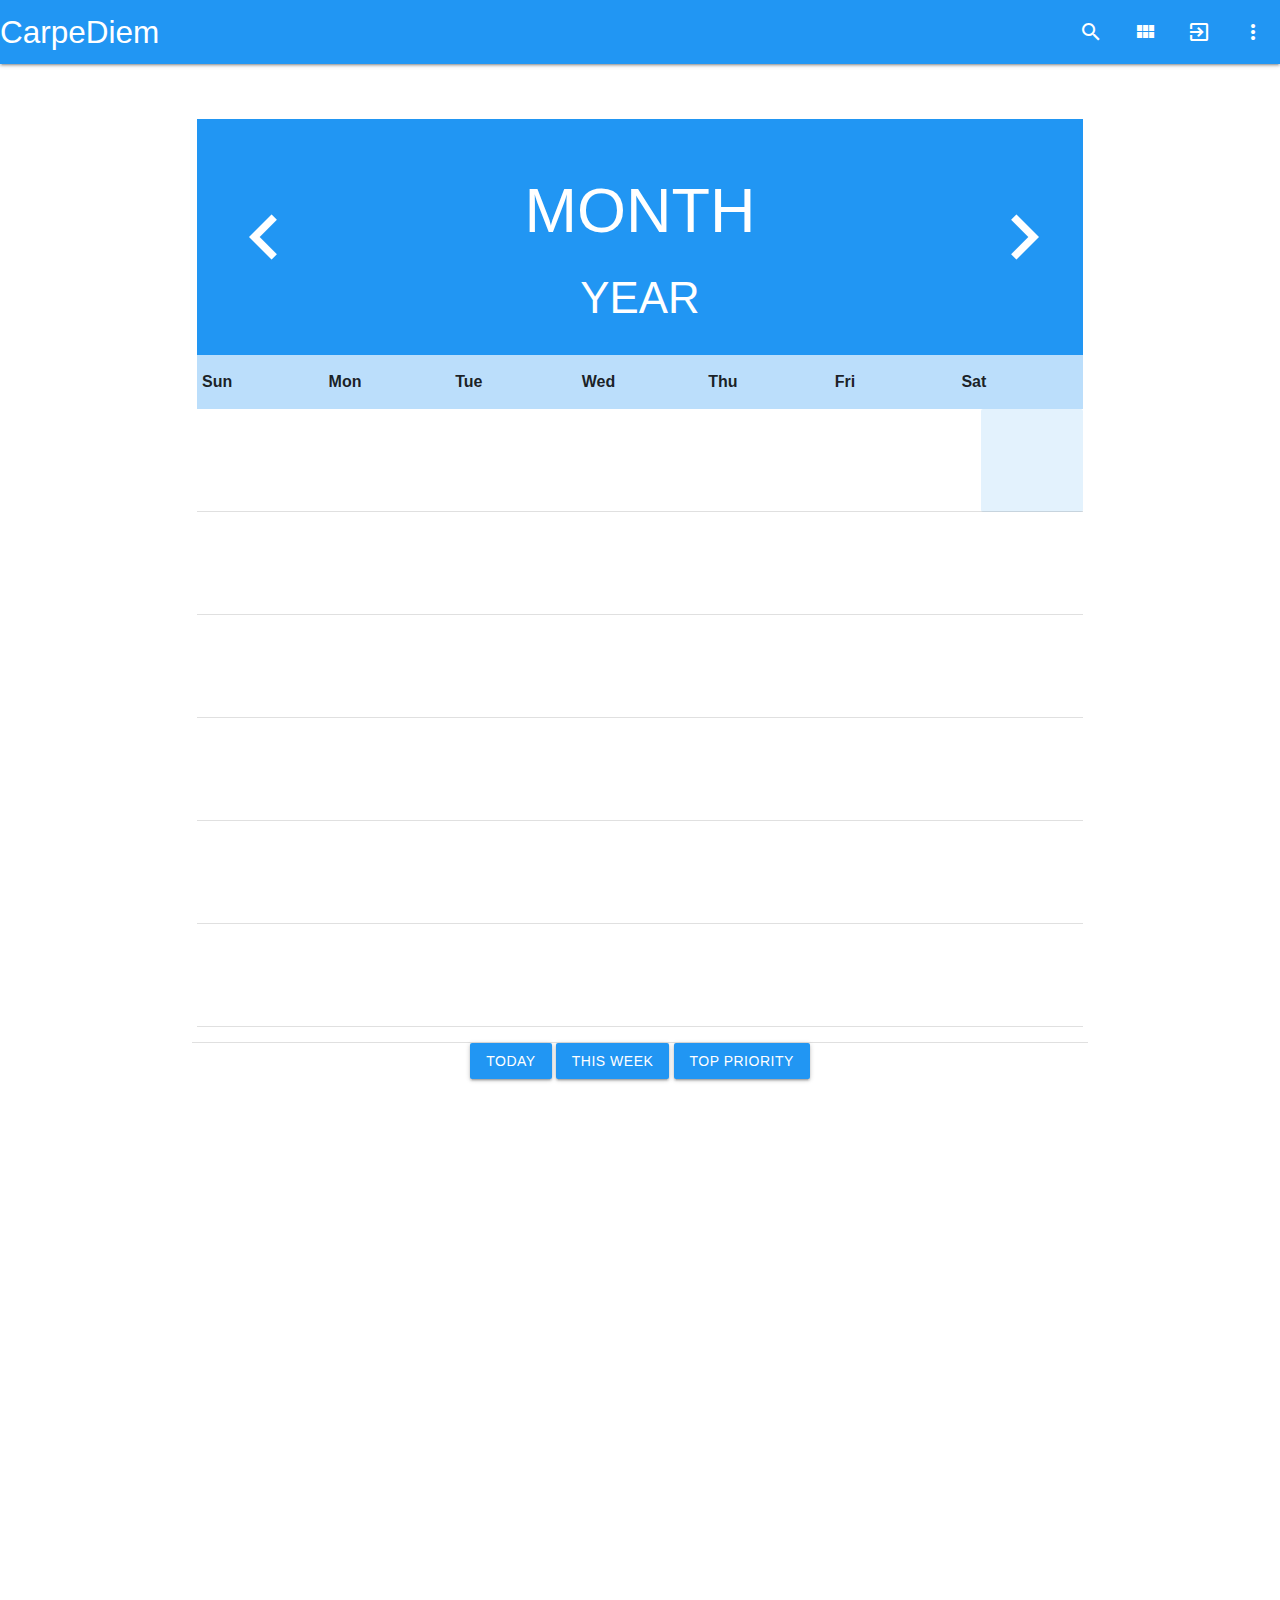
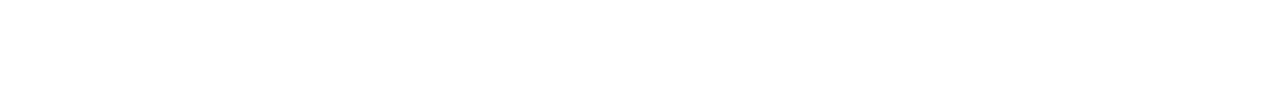
==== commit bbe787c4: "login and logout" ====
--- a/index.html
+++ b/index.html
@@ -24,7 +24,7 @@
       <ul class="right hide-on-med-and-down">
         <li><a href="#"><i class="material-icons">search</i></a></li>
         <li><a href="#"><i class="material-icons">view_module</i></a></li>
-        <li><a href="#"><i class="material-icons">account_box</i></a></li>
+        <li><a href="login.html" id="logout_button"><i class="material-icons">exit_to_app</i></a></li>
         <li><a href="#"><i class="material-icons">more_vert</i></a></li>
       </ul>
     </div>
@@ -93,7 +93,7 @@
 
        <!--numbered days sections -->
 <table data-id=1>
-      
+
       <tr data-name="week-one">
         <td valign=top id="first_sunday">
           <font size='50'> <br></font>
